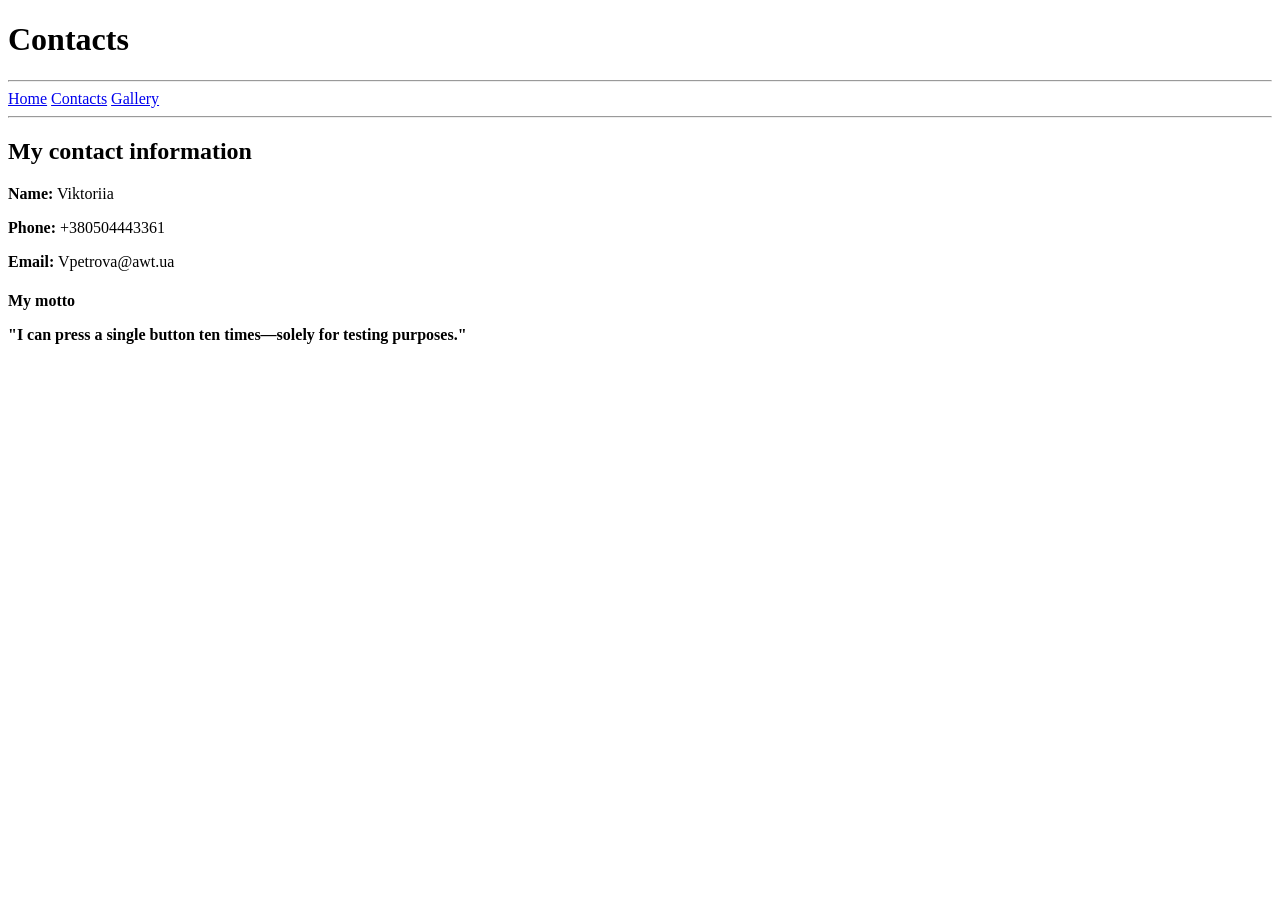
==== pages/contact.html @ bb072094 "New pages have been added" ====
<!DOCTYPE html>
<html lang="en">
<head>
    <meta charset="UTF-8">
    <title>Contacts</title>
</head>
<body>
    <h1>Contacts</h1>
    <hr>
    <nav>
        <a href="../index.html">Home</a> 
        <a href="pages/contact.html">Contacts</a> 
        <a href="../pages/gallery.html">Gallery</a>
    </nav>

    <hr>
    <h2>My contact information</h2>

    <p><strong>Name:</strong> Viktoriia</p>
    <p><strong>Phone:</strong> +380504443361</p>
    <p><strong>Email:</strong> Vpetrova@awt.ua</p>

    <h4>My motto</h>
    <p>
        "I can press a single button ten times—solely for testing purposes."
    </p>

</body>
</html>
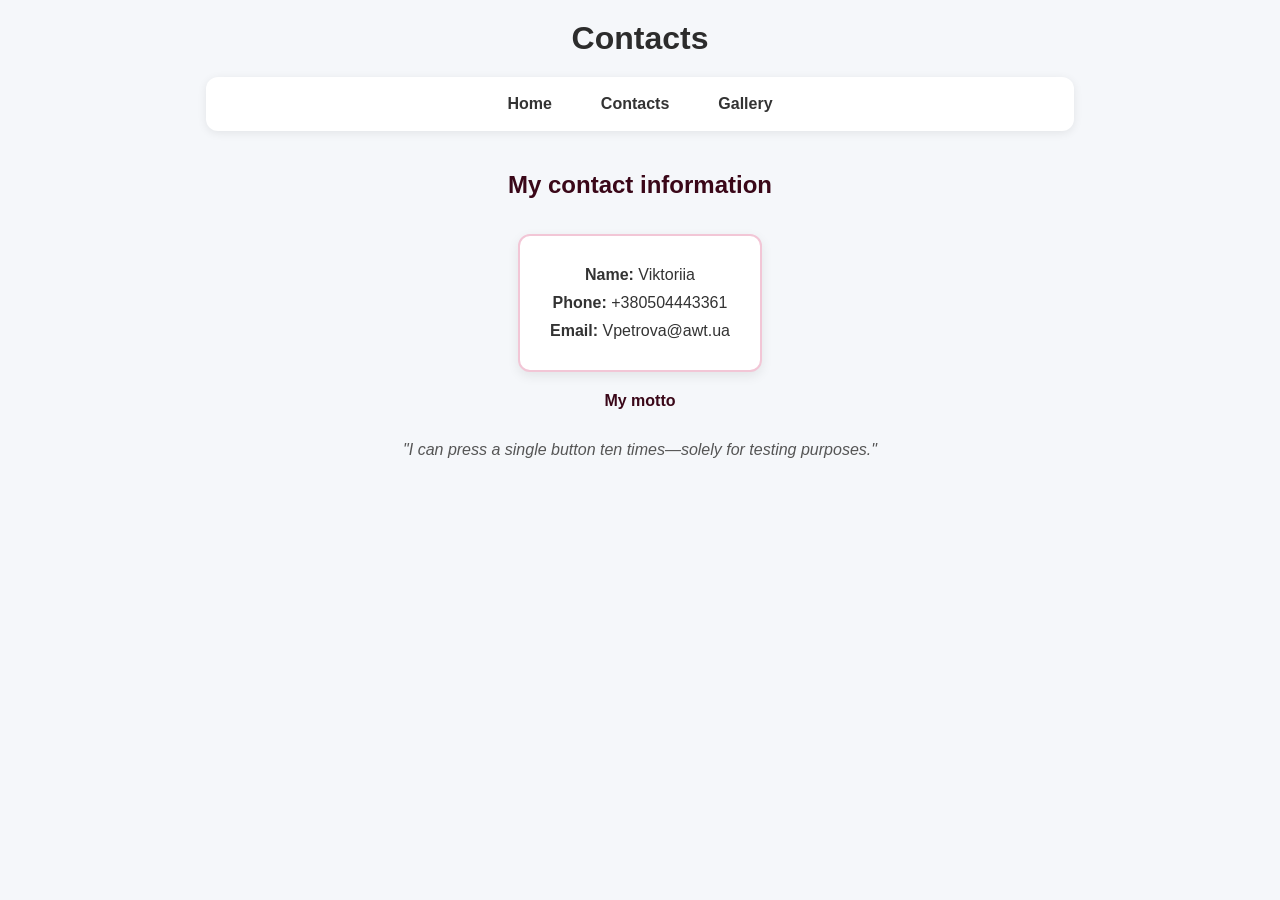
==== commit 29c540c3: "Styles have been added" ====
--- a/pages/contact.html
+++ b/pages/contact.html
@@ -3,27 +3,37 @@
 <head>
     <meta charset="UTF-8">
     <title>Contacts</title>
+    <link rel="stylesheet" href="../style.css">
 </head>
 <body>
-    <h1>Contacts</h1>
-    <hr>
-    <nav>
+
+    <header id="main-header">
+        <h1 class="main-title">Contacts</h1>
+    </header>
+
+    <nav class="navigation">
         <a href="../index.html">Home</a> 
-        <a href="pages/contact.html">Contacts</a> 
-        <a href="../pages/gallery.html">Gallery</a>
+        <a href="contact.html">Contacts</a> 
+        <a href="gallery.html">Gallery</a>
     </nav>
 
-    <hr>
-    <h2>My contact information</h2>
+    <section class="contact-card">
 
-    <p><strong>Name:</strong> Viktoriia</p>
-    <p><strong>Phone:</strong> +380504443361</p>
-    <p><strong>Email:</strong> Vpetrova@awt.ua</p>
+        <h2 class="section-title">My contact information</h2>
 
-    <h4>My motto</h>
-    <p>
-        "I can press a single button ten times—solely for testing purposes."
-    </p>
+        <div class="contact-box">
+            <p><strong>Name:</strong> Viktoriia</p>
+            <p><strong>Phone:</strong> +380504443361</p>
+            <p><strong>Email:</strong> Vpetrova@awt.ua</p>
+        </div>
+
+        <h4 class="section-title">My motto</h4>
+
+        <p class="motto">
+            "I can press a single button ten times—solely for testing purposes."
+        </p>
+
+    </section>
 
 </body>
-</html>
+</html>
--- a/style.css
+++ b/style.css
@@ -0,0 +1,138 @@
+
+body {
+    font-family: Arial, sans-serif; 
+    background-color: #f5f7fa;
+    color: #333;
+    margin: 20px;
+}
+#main-header { /* Header */
+    text-align: center;
+    margin-top: 20px;
+}
+.main-title {
+    font-size: 32px;
+    color: #2c2c2c;
+    margin: 0;
+}
+.navigation {
+    display: flex;
+    justify-content: center;
+    gap: 25px;
+
+    background-color: #ffffff;
+    padding: 12px 0;
+    margin: 20px auto;
+
+    width: 70%;
+    border-radius: 12px;
+    box-shadow: 0 2px 10px rgba(0,0,0,0.08);
+}
+.navigation a {
+    text-decoration: none;
+    color: #333;
+    font-weight: bold;
+    padding: 6px 12px;
+    border-radius: 8px;
+}
+.navigation a:hover {
+    background-color: #f2c6d6;
+    color: #000;
+}
+.section-title {
+    color: #3a0718;
+    margin-top: 20px;
+}
+.contact-btn {
+    background-color: #d87093; /* Button */
+    color: white;
+    border: none;
+    padding: 12px 25px;
+    border-radius: 5px;
+    cursor: pointer;
+}
+.contact-btn:hover {
+    background-color: #c76085;
+}
+.contact-section {
+    text-align: center;
+    margin-top: 20px;
+}
+.profile-photo,
+.cat-photo,
+.footer-photo {
+    border-radius: 10px;
+    border: 2px solid #f2c6d6;
+}
+
+/* CONTACT PAGE */
+.contact-card {
+    text-align: center;
+    margin-top: 40px;
+}
+
+.contact-box {
+    display: inline-block;
+    background-color: #fff;
+    border: 2px solid #f2c6d6;
+    padding: 20px 30px;
+    border-radius: 12px;
+    box-shadow: 0 4px 12px rgba(0,0,0,0.08);
+    margin-top: 15px;
+}
+
+.contact-box p {
+    margin: 10px 0;
+    font-size: 16px;
+}
+
+.motto {
+    font-style: italic;
+    color: #555;
+    margin-top: 10px;
+    padding: 10px;
+}
+
+/* GALLERY PAGE */
+.gallery {
+    text-align: center;
+    margin-top: 30px;
+}
+.gallery-item {
+    display: inline-block;
+    vertical-align: top;
+    margin: 15px;
+    width: 220px;
+}
+.gallery-item img {
+    width: 100%;
+    border-radius: 12px;
+    border: 2px solid #f2c6d6;
+    box-shadow: 0 3px 10px rgba(0,0,0,0.08);
+    transition: 0.3s;
+}
+.gallery-item img:hover {
+    transform: scale(1.05);
+}
+.final {
+    width: 100%;
+    text-align: center;
+    margin-top: 40px;
+}
+.final strong {
+    font-family: 'Pacifico', cursive; /* glow effect */
+    font-size: 34px;
+    color: #3d1b26;
+
+    display: block;
+    margin-bottom: 10px;
+
+    text-shadow: 0 0 8px #f2c6d6,
+                 0 0 16px #ff9dbb,
+                 0 0 24px #ff6f91;
+}
+.final img {
+    width: 300px;
+    border-radius: 12px;
+    border: 2px solid #f2c6d6;
+    box-shadow: 0 3px 10px rgba(0,0,0,0.1);
+}
